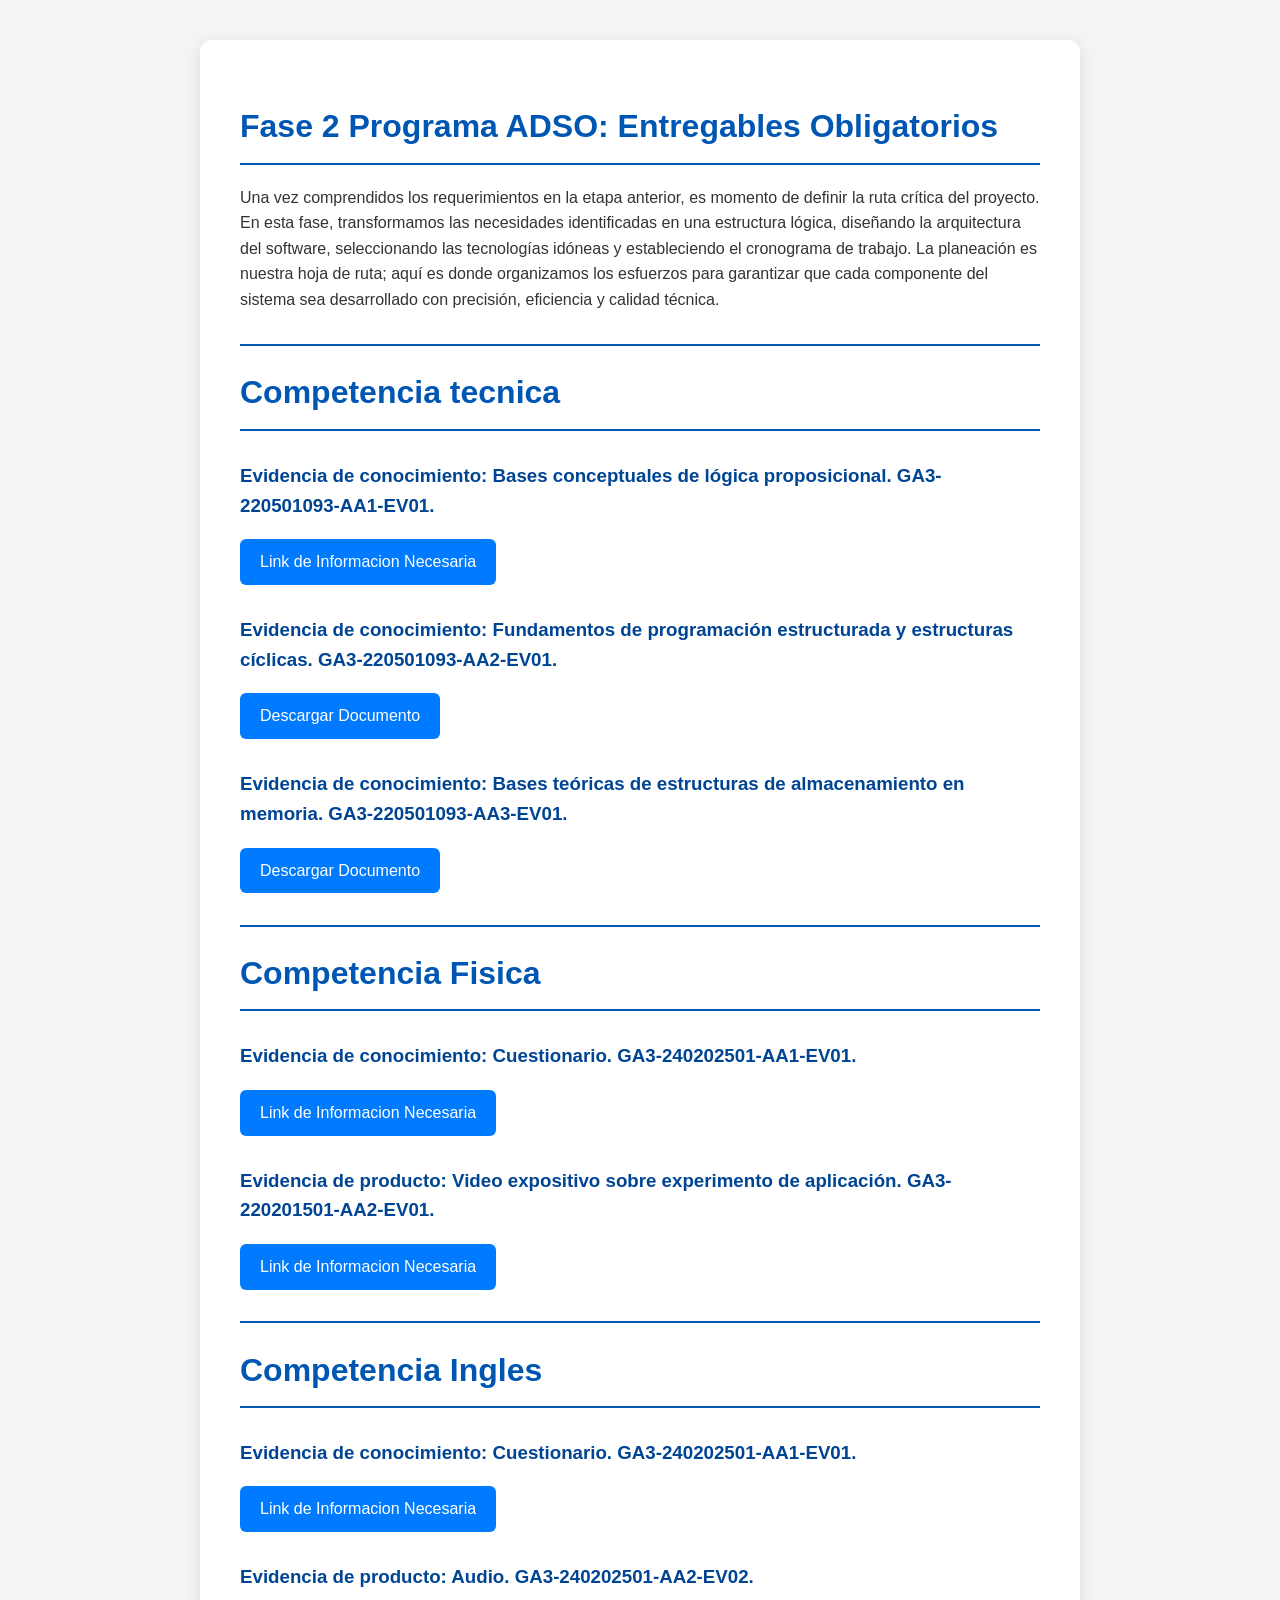
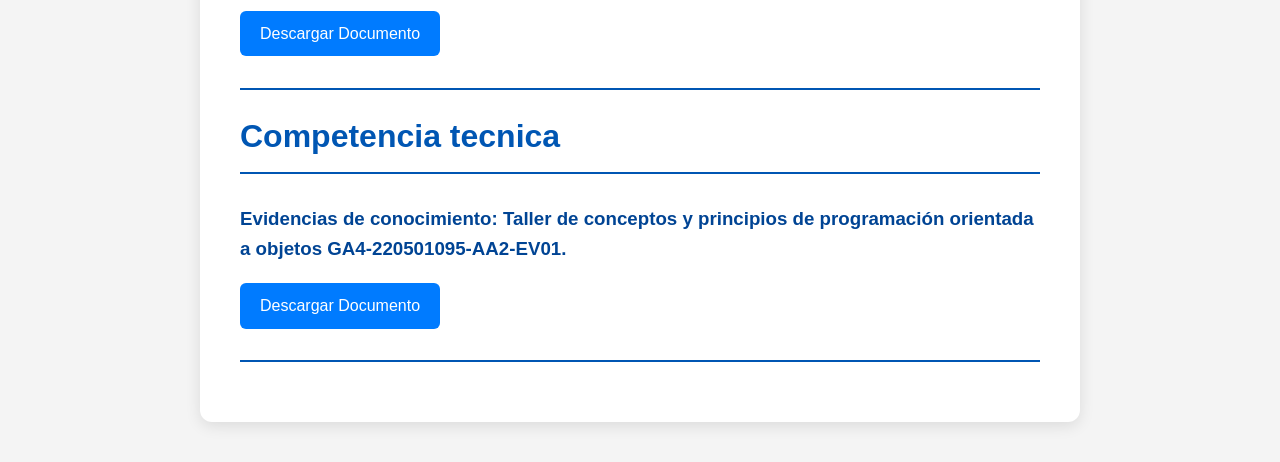
==== fase2_planeacion.html @ c80f5c85 "Mi primer commit: subiendo el portafolio" ====
<!DOCTYPE html>
<html lang="es">
<head>
    <meta charset="UTF-8">
    <meta name="viewport" content="width=device-width, initial-scale=1.0">
    <link rel="stylesheet" href="style_fase1.css">
    <title>Fase 2 Analisis</title>
</head>
<body>
    <div class="container"> <h1>Fase 2 Programa ADSO: Entregables Obligatorios</h1>
    <p>
        Una vez comprendidos los requerimientos en la etapa anterior, es momento de definir la ruta crítica del proyecto. En esta fase, transformamos las necesidades identificadas en una estructura lógica, diseñando la arquitectura del software, seleccionando las tecnologías idóneas y estableciendo el cronograma de trabajo.
         La planeación es nuestra hoja de ruta; aquí es donde organizamos los esfuerzos para garantizar que cada componente del sistema sea desarrollado con precisión, eficiencia y calidad técnica.
    </p>
</body>
    
    <h1>

    <h1>Competencia tecnica</h1> <!-- Separador -->

    <h3>Evidencia de conocimiento: Bases conceptuales de lógica proposicional. GA3-220501093-AA1-EV01.</h3>
    <div>
        <a href="https://www.udocz.com/apuntes/759443/ga3-aa1-ev01-bases-conceptuales-de-logica-proposic" target="_blank" rel="nooponer noreferrer">
        Link de Informacion Necesaria</a>
    </div>

    <h3>Evidencia de conocimiento: Fundamentos de programación estructurada y estructuras cíclicas. GA3-220501093-AA2-EV01.</h3>
    <div>
        <a href="trabajos sena/Fundamentos de programación estructurada y estructuras cíclicas. GA3-220501093-AA2-EV01. (3).docx" target="_blank" lef="nooponer noreferrer">
        Descargar Documento</a>
    </div>

    <h3>Evidencia de conocimiento: Bases teóricas de estructuras de almacenamiento en memoria. GA3-220501093-AA3-EV01.</h3>
    <div>
        <a href="trabajos sena/Bases teóricas de estructuras de almacenamiento en memoria (2).pdf" target="_blank" rel="nooponer noreferrer">
        Descargar Documento</a>
    </div>

    <h1>

    <h1>Competencia Fisica</h1> <!-- Separador -->
    
    <h3>Evidencia de conocimiento: Cuestionario. GA3-240202501-AA1-EV01.</h3>
    <div>
        <a href="https://www.studocu.com/co/document/sena-sofiaplus/transversal-de-fisica-general/cuestionario-transversal-fisica-ga3-2202015-01-aa1-ev01/95237799" target="_blank" rel="nooponer noreferrer">
        Link de Informacion Necesaria</a>
    </div>

    <h3>Evidencia de producto: Video expositivo sobre experimento de aplicación. GA3-220201501-AA2-EV01.</h3>
    <div>
        <a href="https://youtu.be/xfA6YVLek4c?si=Y43p_rWZnBQ-9oGm" target="_blank" rel="nooponer noreferrer">
        Link de Informacion Necesaria</a>
    </div>
    
    <h1> <!-- Separador -->

    <h1>
        Competencia Ingles <!-- Separador -->
    </h1>

    <h3>Evidencia de conocimiento: Cuestionario. GA3-240202501-AA1-EV01.</h3>
    <div>
        <a href="https://es.scribd.com/document/785417413/cuestionario-ga3-240202501-aa1-ev01" target="_blank" rel="nooponer noreferrer">
        Link de Informacion Necesaria</a>
    </div>

    <h3>Evidencia de producto: Audio. GA3-240202501-AA2-EV02.</h3>
    <div>
        <a href="https://www.youtube.com/watch?v=nsCZDUUgemY" target="_blank" rel="nooponer noreferrer">
        Descargar Documento</a>
    </div>

    <h1>

    <h1>Competencia tecnica</h1> <!-- Separador -->

    <h3>Evidencias de conocimiento: Taller de conceptos y principios de programación orientada a objetos GA4-220501095-AA2-EV01.</h3>
    <div>
        <a href="trabajos sena/Plan de mejora de productos y procesos con la incorporación de TIC. GA1-220501046-AA4-EV01.JuanCamiloHerreraFicha3336085 (1).pdf" target="_blank" rel="nooponer noreferrer">
        Descargar Documento</a>
    </div>

    <h1> <!-- Separador -->
</html>
---- style_fase1.css ----
body {
font-family: arial, sans-serif;
line-height: 1.6;
margin: 20px;
background-color: #f4f4f4; /* gris suave de fondo*/
color: #333;
padding: 40px 20px;
margin: 0;
display: flex;
justify-content: center; /* centrar contenido*/
}

/* Estlo tarjeta contenedor principal*/
.container {
    background-color: #ffffff;
    max-width: 800px;
    width: 100%;
    padding: 40px;
    border-radius: 12px;
    box-shadow: 0 4px 15px rgba(0,0,0,0.1); /* sombreado suave profundiad*/
}

/* Estilo encabezado*/
h1 {
    color: #0056b3;
    margin-bottom: 20px;
    border-bottom: 2px solid #0056b3;
    padding-bottom: 10px;
}

h2, h3, h4, h5 {
    color: #004494;
    margin-top: 30px;
}

/* Estilos enlaces*/
a {
    display: block;
    width: fit-content;
    background-color: #007bff;
    color: #ffffff;
    padding: 10px 20px;
    text-decoration: none;
    border-radius: 6px;
    margin-top: 10px;
    transition: background 0.3s ease;
}

a:hover {
    background-color: #0056b3;
}
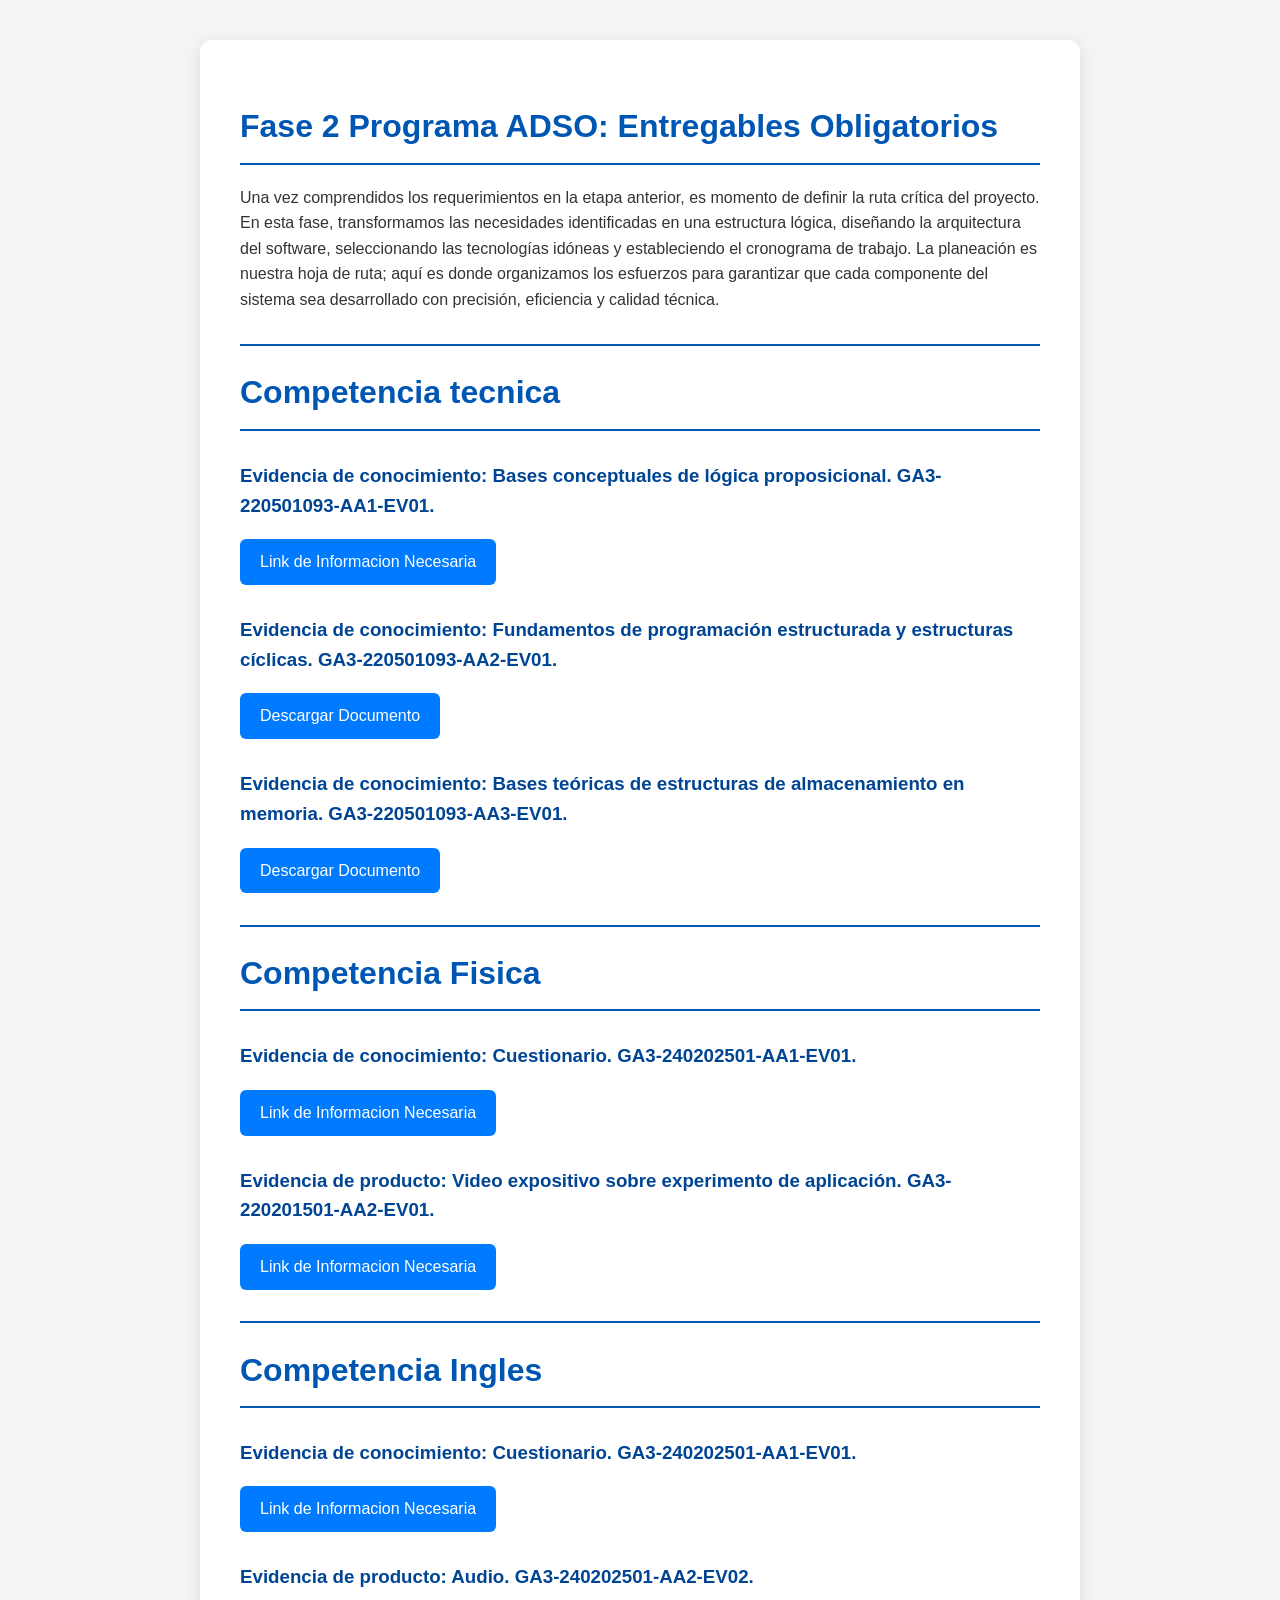
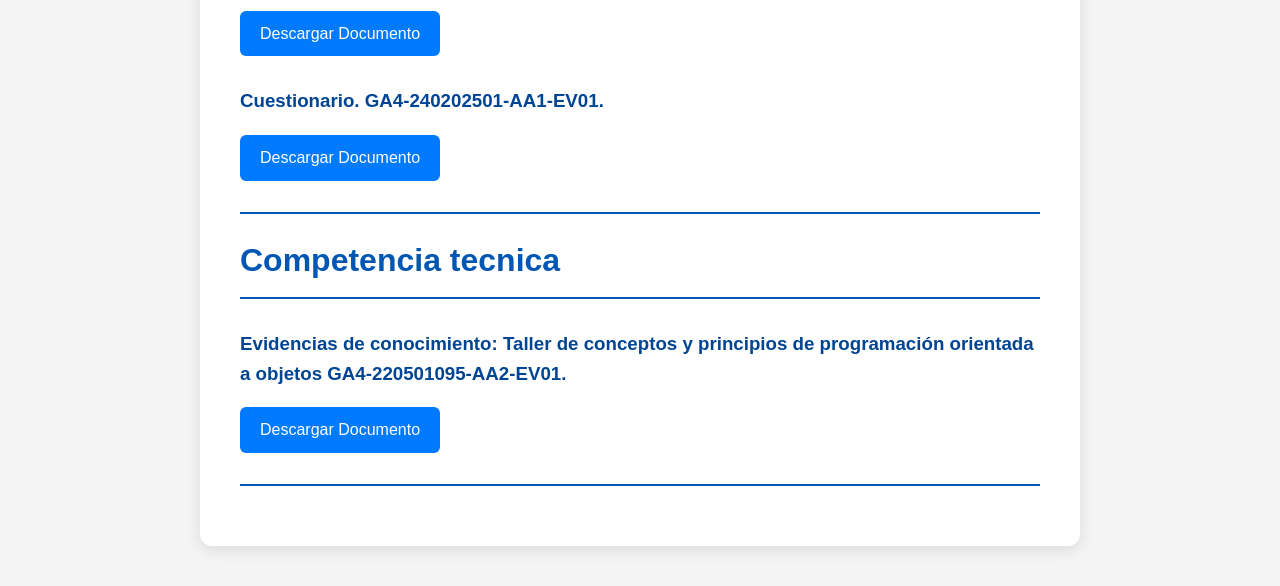
==== commit 4c166b05: "Actualización: Agregadas evidencias de POO y cuestionario de inglés" ====
--- a/fase2_planeacion.html
+++ b/fase2_planeacion.html
@@ -70,13 +70,19 @@
         Descargar Documento</a>
     </div>
 
+    <h3>Cuestionario. GA4-240202501-AA1-EV01.</h3>
+    <div>
+        <a href="trabajos sena/Cuestionario. GA4-240202501-AA1-EV01. Ingles.pdf" target="_blank" rel="nooponer noreferrer">
+        Descargar Documento</a>
+    </div>
+
     <h1>
 
     <h1>Competencia tecnica</h1> <!-- Separador -->
 
     <h3>Evidencias de conocimiento: Taller de conceptos y principios de programación orientada a objetos GA4-220501095-AA2-EV01.</h3>
     <div>
-        <a href="trabajos sena/Plan de mejora de productos y procesos con la incorporación de TIC. GA1-220501046-AA4-EV01.JuanCamiloHerreraFicha3336085 (1).pdf" target="_blank" rel="nooponer noreferrer">
+        <a href="trabajos sena/Evidencia GA4.pdf" target="_blank" rel="nooponer noreferrer">
         Descargar Documento</a>
     </div>
 
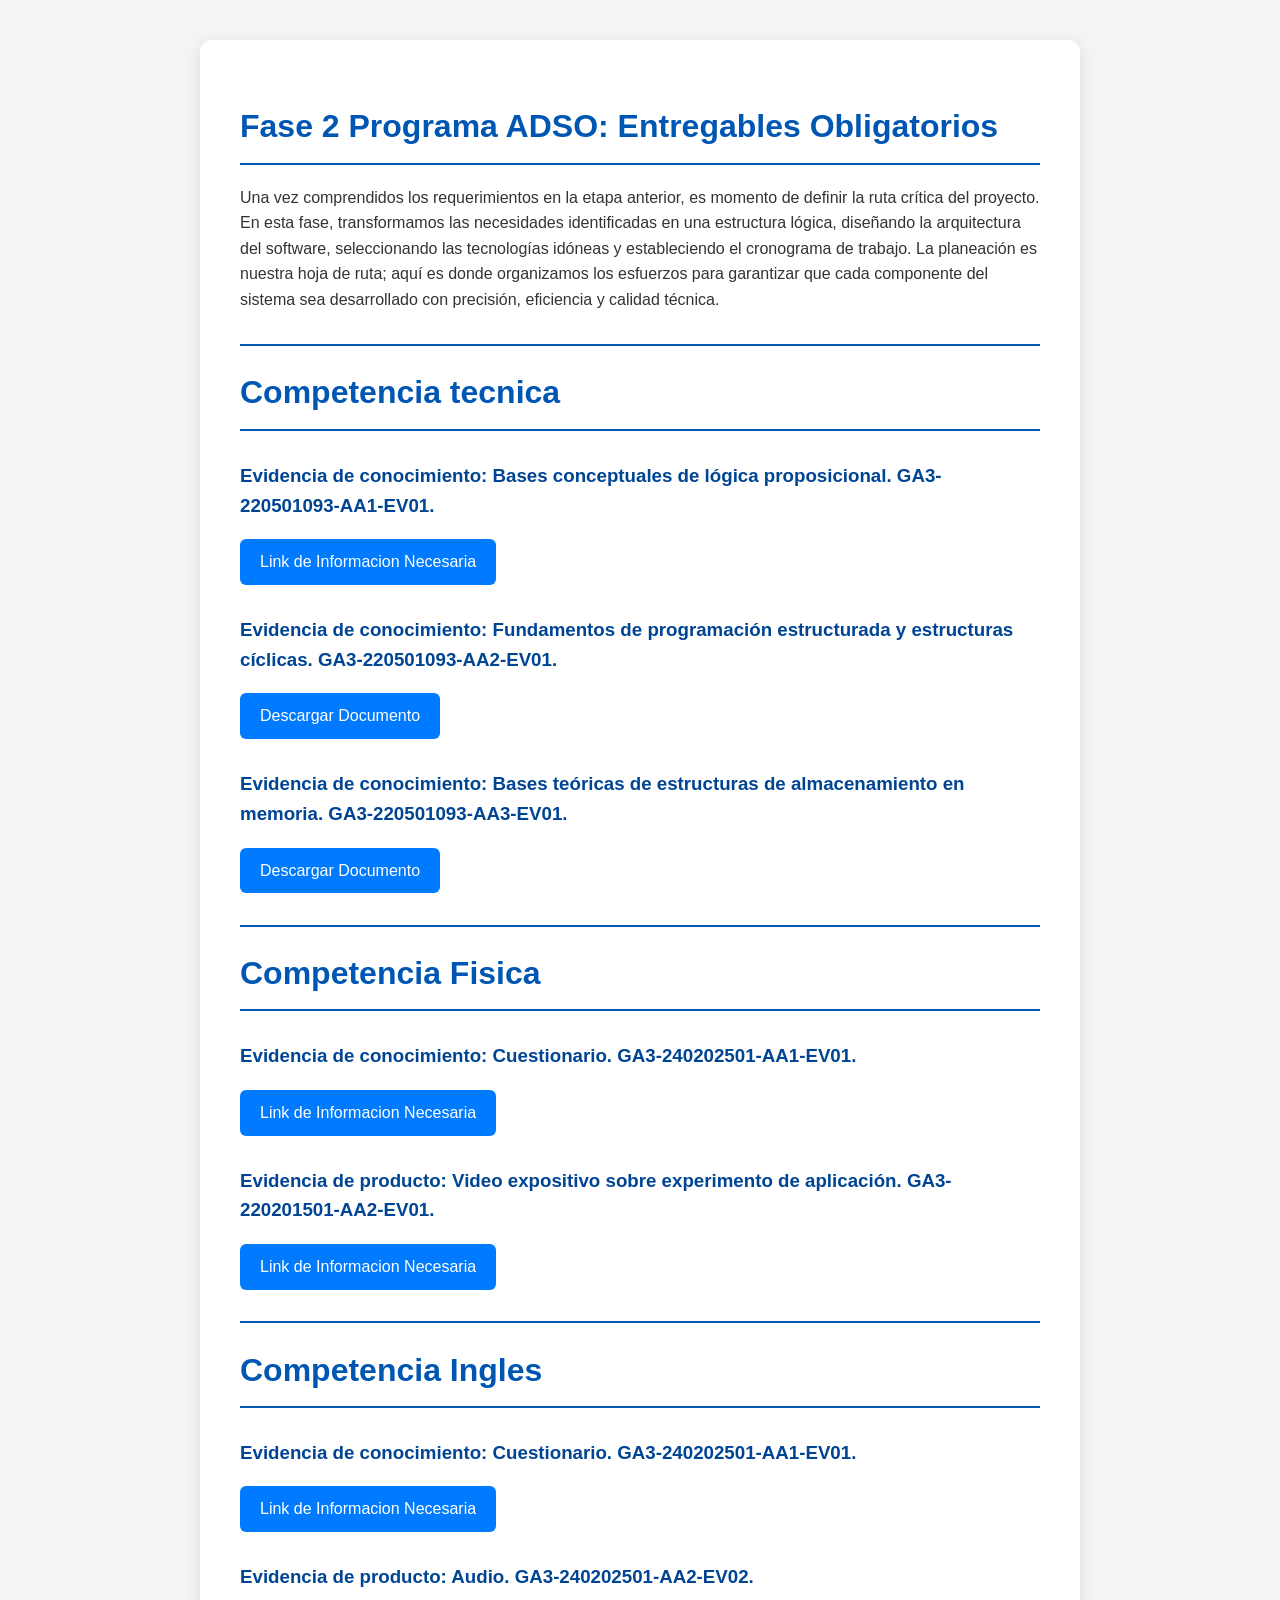
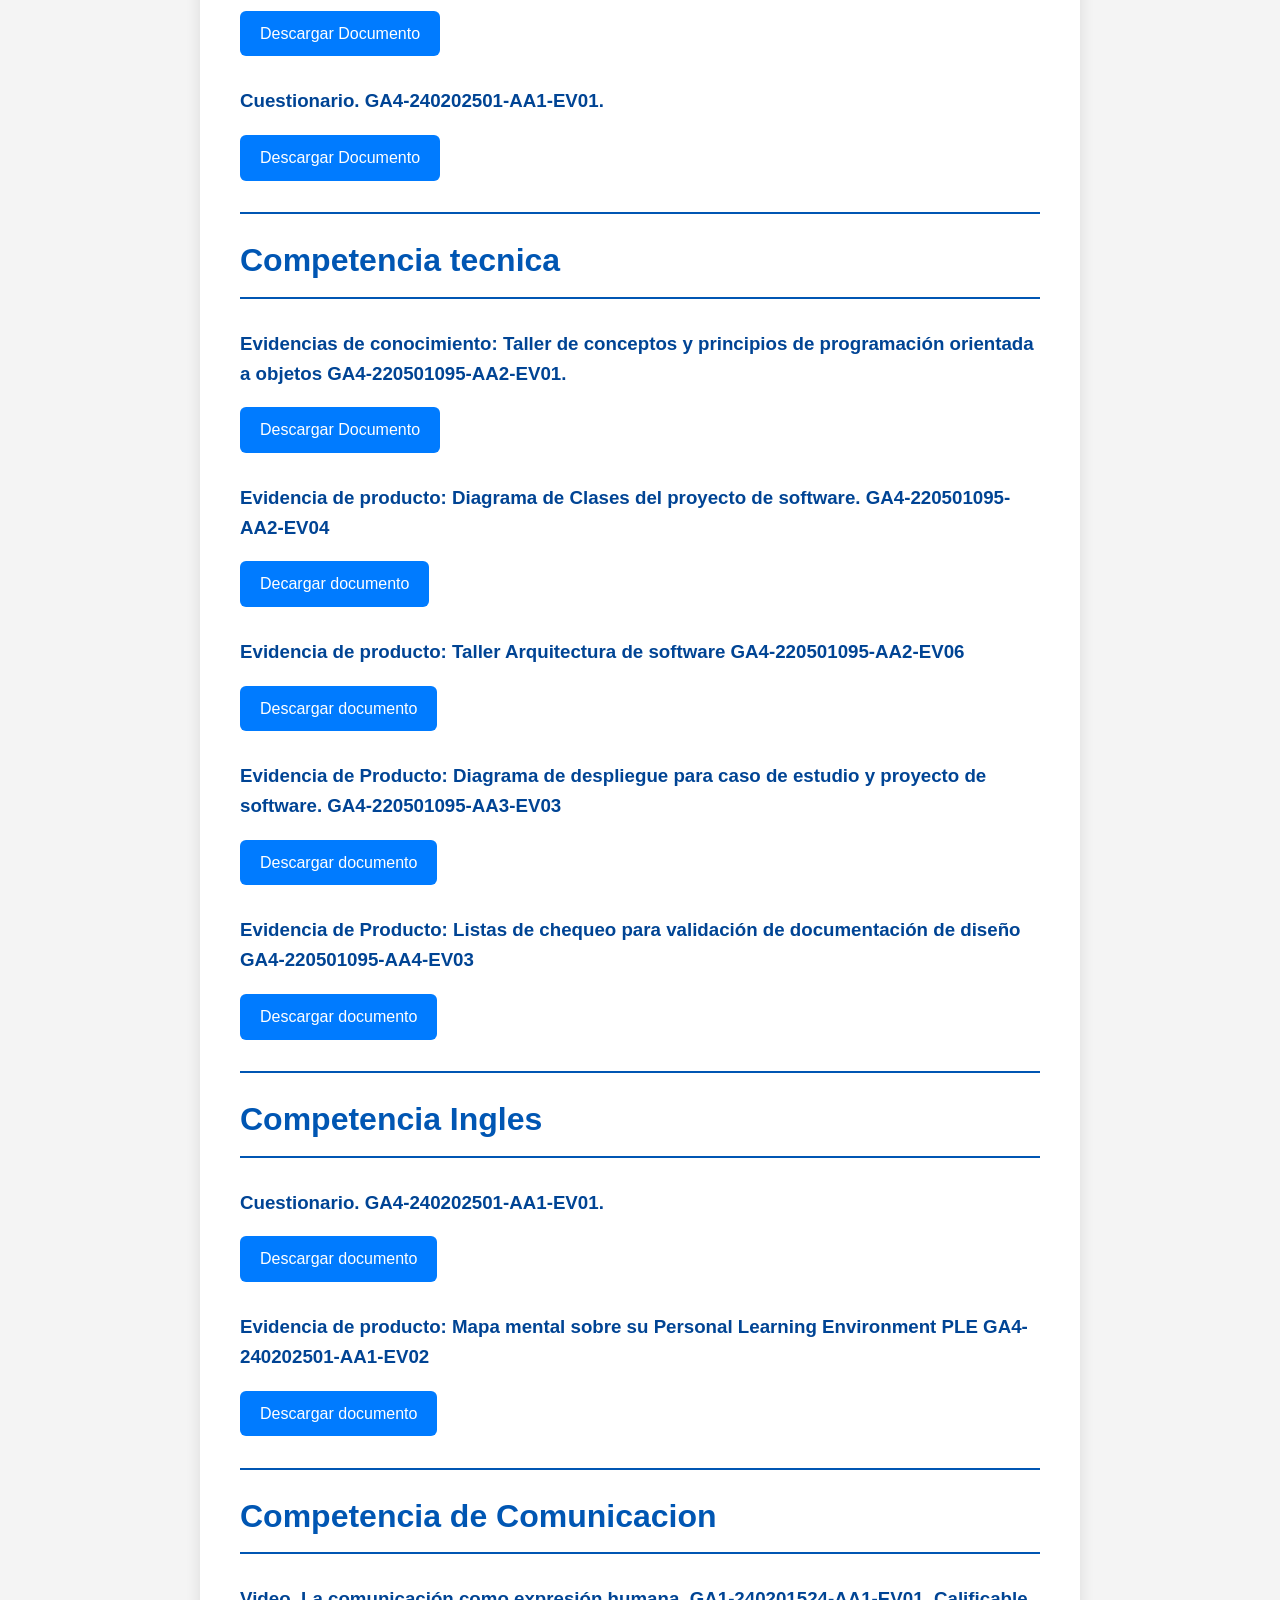
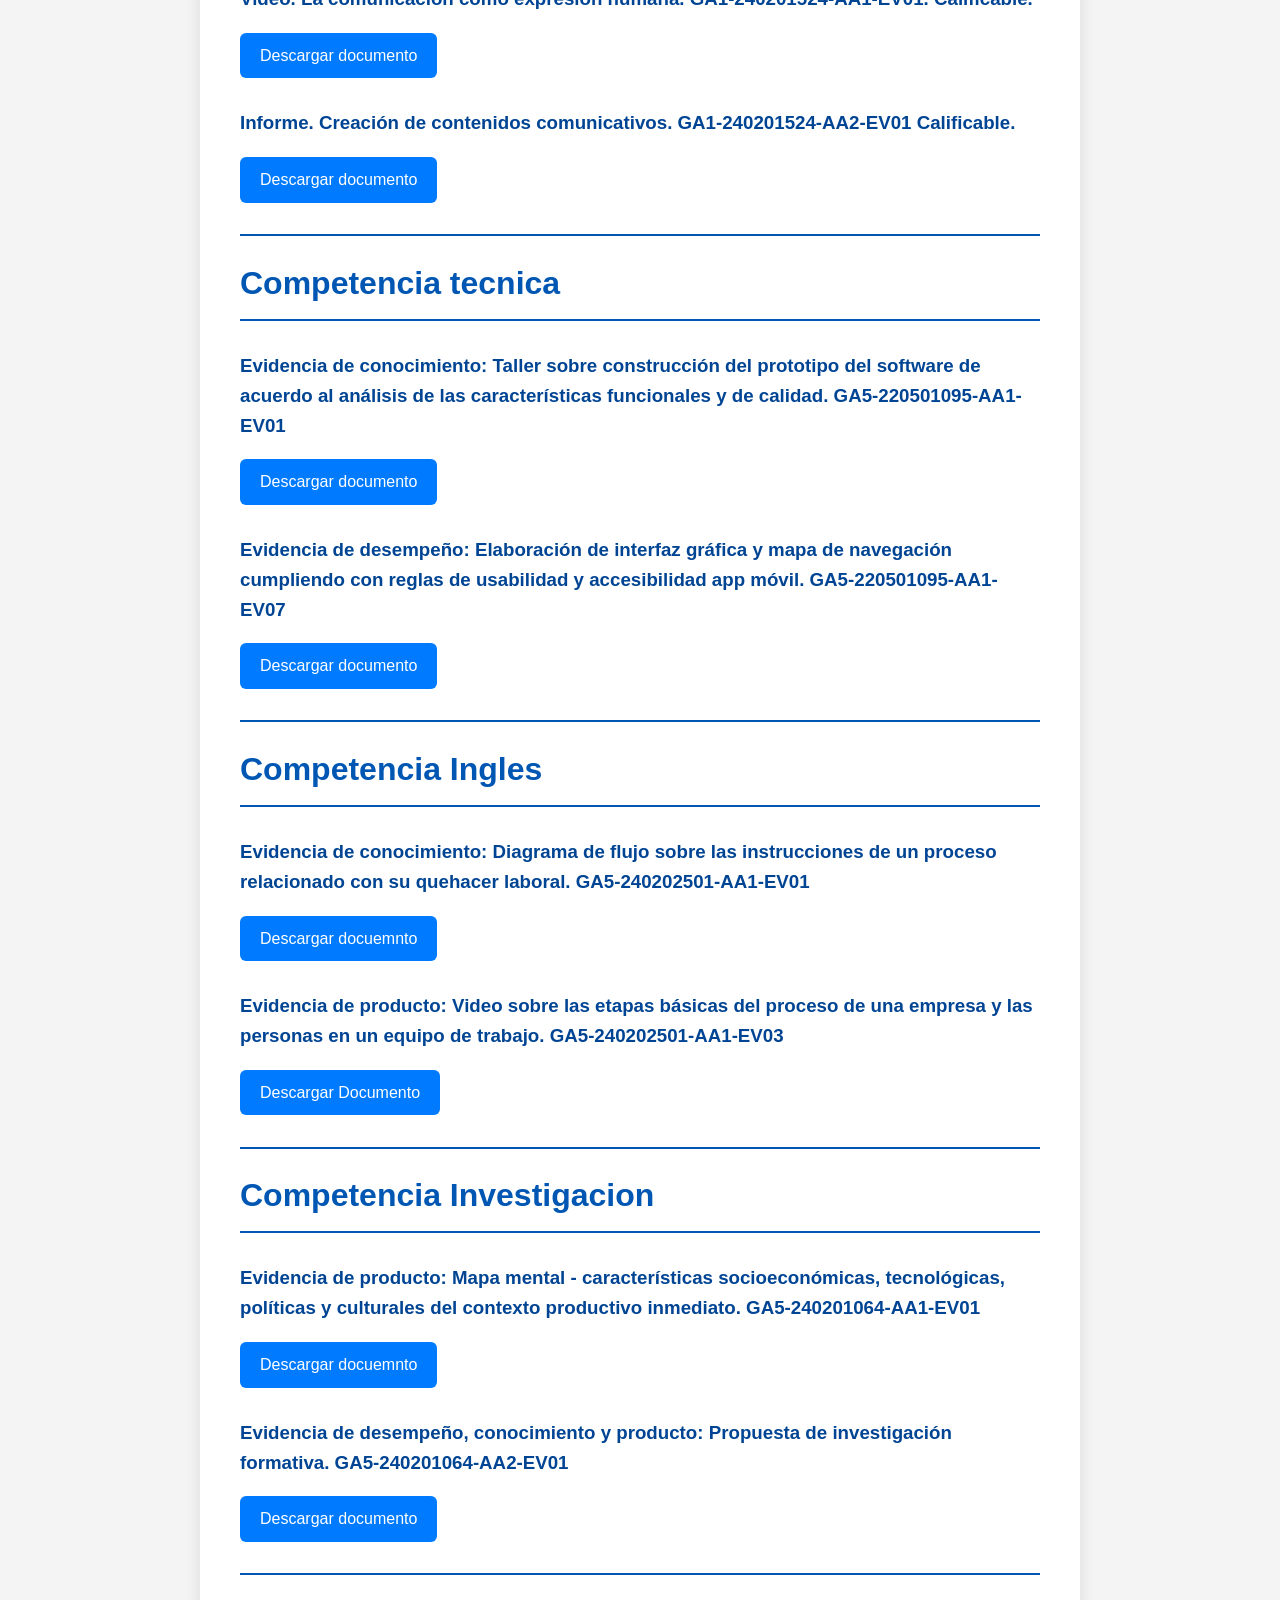
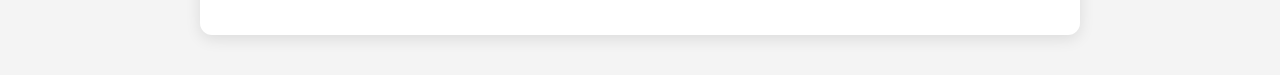
==== commit 9cf6e95e: "actulizacion de portafolio" ====
--- a/fase2_planeacion.html
+++ b/fase2_planeacion.html
@@ -76,7 +76,7 @@
         Descargar Documento</a>
     </div>
 
-    <h1>
+    <h1><!-- Separador -->
 
     <h1>Competencia tecnica</h1> <!-- Separador -->
 
@@ -86,5 +86,108 @@
         Descargar Documento</a>
     </div>
 
+    <h3>Evidencia de producto: Diagrama de Clases del proyecto de software. GA4-220501095-AA2-EV04</h3>
+    <div> 
+        <a href="trabajos sena/Diagrama de clases del proyecto de software (6).pdf" target="_blank" rel="nooponer noreferrer">
+        Decargar documento</a>
+    </div>
+
+    <h3>Evidencia de producto: Taller Arquitectura de software GA4-220501095-AA2-EV06</h3>
+    <div>
+        <a href="trabajos sena/Evidencia Taller arquitectura de software 1 (2).pdf" target="_blank" rel="nooponer noreferrer">
+        Descargar documento</a>
+    </div>
+
+    <h3>Evidencia de Producto: Diagrama de despliegue para caso de estudio y proyecto de software. GA4-220501095-AA3-EV03</h3>
+    <div>
+        <a href="trabajos sena/Diagrama de despliegue del proyecto de software (5) (2).pdf" target="_blank" rel="nooponer noreferrer">
+        Descargar documento</a>
+    </div>
+
+    <h3>Evidencia de Producto: Listas de chequeo para validación de documentación de diseño GA4-220501095-AA4-EV03</h3>
+    <div>
+        <a href="trabajos sena/Lista_de_chequeo_Bet_Battle_Arena_GA4-220501095-AA4-EV03 (2).pdf" target="_blank" rel="nooponer noreferrer">
+        Descargar documento</a>
+    </div>
+    
+    <h1> <!-- Separador -->
+
+    <h1>Competencia Ingles</h1> <!-- Separador-->
+
+    <h3>Cuestionario. GA4-240202501-AA1-EV01.</h3>
+    <div>
+        <a href="trabajos sena/Cuestionario. GA4-240202501-AA1-EV01. Ingles.pdf" target="_blank" rel="nooponer noreferrer">
+        Descargar documento</a>
+    </div>
+
+    <h3>Evidencia de producto: Mapa mental sobre su Personal Learning Environment PLE GA4-240202501-AA1-EV02</h3>
+    <div>
+        <a href="trabajos sena/personal learning enviroment 2 (4).pdf" target="_blank" rel="nooponer noreferrer">
+        Descargar documento</a>
+    </div>
+
+    <h1> <!-- Separador -->
+
+    <h1>Competencia de Comunicacion</h1>
+
+    <h3>Video. La comunicación como expresión humana. GA1-240201524-AA1-EV01. Calificable.</h3>
+    <div>
+        <a href="trabajos sena/Video. La comunicación como expresión humana. GA4-240201524-AA2-EV01. (1) (4).pdf" target="_blank" rel="nooponer noreferrer">
+        Descargar documento</a>
+    </div>
+
+    <h3>Informe. Creación de contenidos comunicativos. GA1-240201524-AA2-EV01 Calificable.</h3>
+    <div>
+        <a href="trabajos sena/Informe. Creación de contenidos comunicativos. GA4-240201524-AA4-EV01. (2) (4).pdf" target="_blank" rel="nooponer noreferrer">
+        Descargar documento</a>
+    </div>
+
+    <h1> <!-- Separador -->
+
+    <h1>Competencia tecnica</h1>
+
+    <h3>Evidencia de conocimiento: Taller sobre construcción del prototipo del software de acuerdo al análisis de las características funcionales y de calidad. GA5-220501095-AA1-EV01</h3>
+    <div>
+        <a href="trabajos sena/Taller sobre construcción del prototipo del software. GA5-220501095-AA1-EV01. (7).pdf" target="_blank" rel="nooponer noreferrer">
+        Descargar documento</a>
+    </div>
+
+    <h3>Evidencia de desempeño: Elaboración de interfaz gráfica y mapa de navegación cumpliendo con reglas de usabilidad y accesibilidad app móvil. GA5-220501095-AA1-EV07</h3>
+    <div>
+        <a href="trabajos sena/Elaboración de interfaz gráfica y mapa de navegación cumpliendo con reglas de usabilidad y accesibilidad app móvil. GA5-220501095-AA1-EV07. (2).pdf" target="_blank" rel="nooponer noreferrer">
+        Descargar documento</a>
+    </div>
+
+    <h1>
+
+    <h1>Competencia Ingles</h1>
+
+    <h3>Evidencia de conocimiento: Diagrama de flujo sobre las instrucciones de un proceso relacionado con su quehacer laboral. GA5-240202501-AA1-EV01</h3>
+    <div>
+        <a href="trabajos sena/Diagrama de flujo. GA5-240202501-AA1-EV01..pdf" target="_blank" rel="nooponer noreferrer">
+        Descargar docuemnto</a>
+    </div>
+
+    <h3>Evidencia de producto: Video sobre las etapas básicas del proceso de una empresa y las personas en un equipo de trabajo. GA5-240202501-AA1-EV03</h3>
+    <div>
+        <a href="trabajos sena/Video. GA5-240202501-AA1-EV03..pdf" target="_blank" rel="nooponer noreferrer">
+        Descargar Documento</a>
+    </div>
+
+    <h1>
+    
+    <h1>Competencia Investigacion</h1>
+
+    <h3>Evidencia de producto: Mapa mental - características socioeconómicas, tecnológicas, políticas y culturales del contexto productivo inmediato. GA5-240201064-AA1-EV01</h3>
+    <div>
+        <a href="trabajos sena/Mapa mental. GA5-240201064-AA1-EV01. (2).pdf" target="_blank" rel="nooponer noreferrer">
+        Descargar docuemnto</a>
+    </div>
+
+    <h3>Evidencia de desempeño, conocimiento y producto: Propuesta de investigación formativa. GA5-240201064-AA2-EV01</h3>
+    <div>
+        <a href="trabajos sena/Propuesta de investigación. (1).xlsx" target="_blank" rel="nooponer noreferrer">
+        Descargar documento</a>
+    </div>
     <h1> <!-- Separador -->
 </html>
